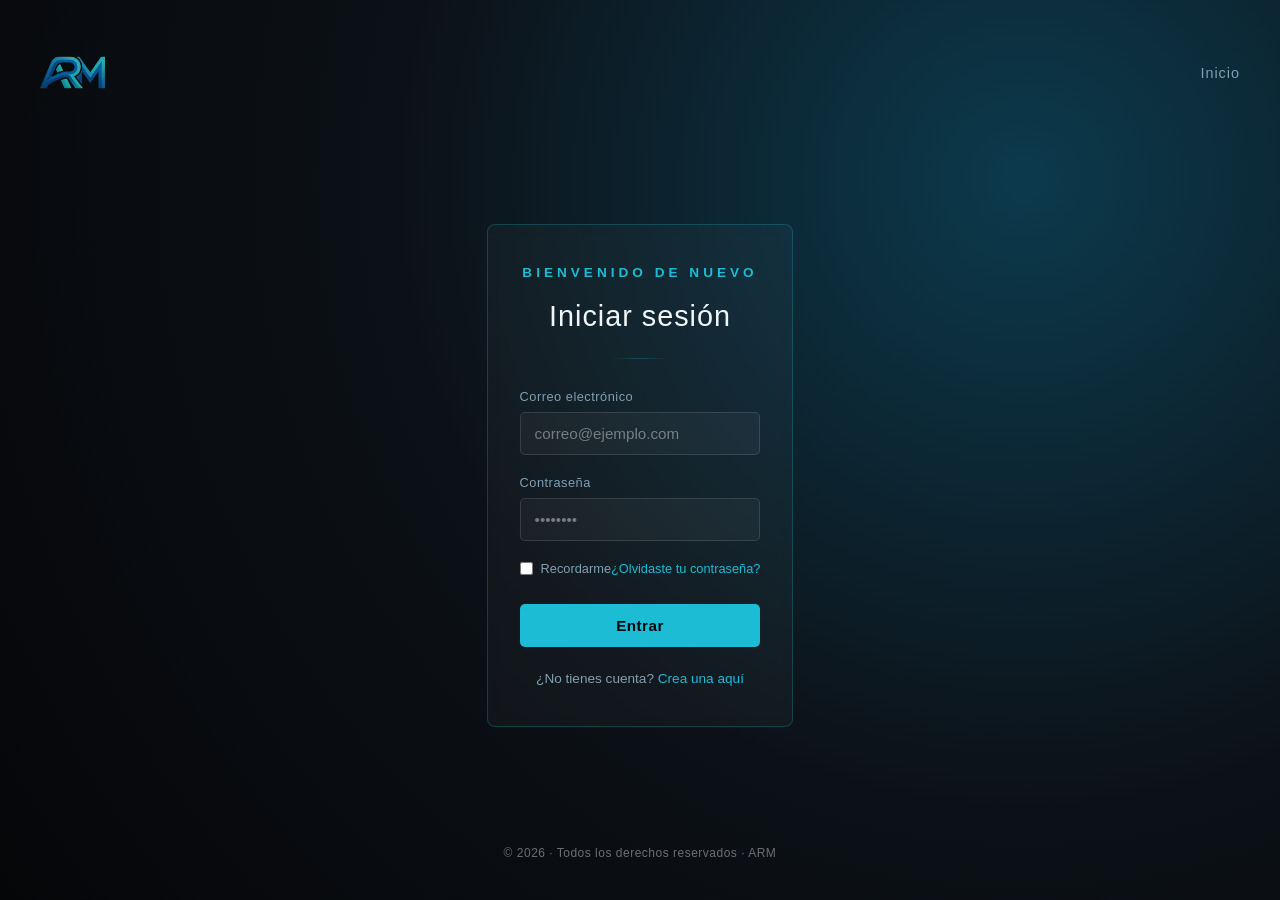
==== login.html @ fc243581 "v1" ====
<!DOCTYPE html>
<html lang="es">

<head>
    <meta charset="UTF-8">
    <meta name="viewport" content="width=device-width, initial-scale=1.0">
    <title>ARM - Iniciar sesión</title>
    <link rel="icon" href="LOGO.png" type="image/x-icon">
    <link rel="stylesheet" href="css/style.css">
    <link rel="stylesheet" href="css/style-login.css">
</head>

<body>

    <header class="header">
        <div class="logo">
            <img src="LOGO.png" alt="Logo ARM" class="logo-image">
        </div>
        <nav class="nav-links">
            <a href="index.html">Inicio</a>
        </nav>
    </header>

    <main class="main-content">
        <div class="login-card">
            <p class="tagline">Bienvenido de nuevo</p>
            <h1 class="title">Iniciar sesión</h1>
            <div class="divider"></div>

            <form action="#" method="post" id="form-login">
                <div class="form-group">
                    <label for="email">Correo electrónico</label>
                    <input type="email" id="email" name="email" placeholder="correo@ejemplo.com" required>
                </div>

                <div class="form-group">
                    <label for="password">Contraseña</label>
                    <input type="password" id="password" name="password" placeholder="••••••••" required>
                </div>

                <div class="form-options">
                    <label class="checkbox-label">
                        <input type="checkbox" name="remember">
                        Recordarme
                    </label>
                    <a href="#">¿Olvidaste tu contraseña?</a>
                </div>

                <button type="submit" class="btn-login">Entrar</button>
            </form>

            <p class="form-footer">¿No tienes cuenta? <a href="register.html">Crea una aquí</a></p>
        </div>
    </main>

    <footer class="footer">
        © 2026 · Todos los derechos reservados · ARM
    </footer>

    <script type="module" src="js/conexion.js"></script>
    <script type="module">
        import { login } from './js/auth.js';

        // Manejar el inicio de sesión
        document.getElementById('form-login').addEventListener('submit', (e) => {
        e.preventDefault();
        const email = document.getElementById('email').value;
        const password = document.getElementById('password').value;
        login(email, password);
        });
    </script>
</body>

</html>
---- css/style.css ----
:root {
    --bg-gradient: radial-gradient(circle at 80% 20%, #0c3a4d 0%, #0c1117 50%, #050608 100%);
    --color-text-white: #ffffff;
    --color-text-light: #f0f6f8;
    --color-text-secondary: #7fa1b5;
    --color-text-accent: #1cbcd4;
    --color-text-muted: rgba(255, 255, 255, 0.4);
    --color-divider: rgba(28, 188, 212, 0.25);
    --font-main: 'Segoe UI', Tahoma, Geneva, Verdana, sans-serif;
    --padding-body: 40px 20px;
    --max-width-header: 1200px;
    --max-width-content: 600px;
    --transition-fade: fadeIn 1.5s ease-out;
}

* {
    margin: 0;
    padding: 0;
    box-sizing: border-box;
}

body {
    font-family: var(--font-main);
    color: var(--color-text-white);
    min-height: 100vh;
    display: flex;
    flex-direction: column;
    justify-content: space-between;
    align-items: center;
    padding: var(--padding-body);
    background: var(--bg-gradient);
    overflow-x: hidden;
}


/* Encabezado / Navegación */

.header {
    width: 100%;
    max-width: var(--max-width-header);
    display: flex;
    justify-content: space-between;
    align-items: center;
    margin-bottom: 40px;
}

.logo {
    display: flex;
    align-items: center;
}

.logo-image {
    width: 65px;
    height: 65px;
    object-fit: contain;
}

.nav-links {
    display: flex;
    gap: 20px;
}

.nav-links a {
    color: var(--color-text-secondary);
    text-decoration: none;
    font-size: 0.9rem;
    letter-spacing: 1px;
    transition: color 0.3s ease;
}

.nav-links a:hover {
    color: var(--color-text-accent);
}


/* Contenido Central */

.main-content {
    text-align: center;
    max-width: var(--max-width-content);
    animation: var(--transition-fade);
    margin: auto 0;
}

.tagline {
    font-size: 0.85rem;
    text-transform: uppercase;
    letter-spacing: 4px;
    color: var(--color-text-accent);
    margin-bottom: 20px;
    font-weight: 600;
}

.title {
    font-size: 2.5rem;
    font-weight: 400;
    letter-spacing: 1px;
    margin-bottom: 25px;
    color: var(--color-text-light);
}

.divider {
    width: 60px;
    height: 1px;
    background: linear-gradient(to right, transparent, var(--color-divider), transparent);
    margin: 0 auto 25px auto;
}

.description {
    font-size: 1rem;
    color: var(--color-text-secondary);
    line-height: 1.6;
    font-weight: 300;
}


/* Pie de página */

.footer {
    font-size: 0.75rem;
    color: var(--color-text-muted);
    letter-spacing: 0.5px;
    margin-top: 40px;
    text-align: center;
    width: 100%;
}

@keyframes fadeIn {
    from {
        opacity: 0;
        transform: translateY(10px);
    }
    to {
        opacity: 1;
        transform: translateY(0);
    }
}

@media (max-width: 600px) {
    .title {
        font-size: 1.8rem;
    }
    .description {
        font-size: 0.9rem;
    }
}
---- css/style-login.css ----
/* Página de inicio de sesión */

.login-card {
    width: 100%;
    max-width: 380px;
    text-align: left;
    animation: var(--transition-fade);
    margin: auto 0;
    background: rgba(255, 255, 255, 0.03);
    border: 1px solid var(--color-divider);
    border-radius: 8px;
    padding: 40px 32px;
    backdrop-filter: blur(6px);
}

.login-card .tagline,
.login-card .title {
    text-align: center;
}

.login-card .title {
    font-size: 1.8rem;
}

.login-card .divider {
    margin-bottom: 30px;
}

.form-group {
    margin-bottom: 20px;
}

.form-group label {
    display: block;
    font-size: 0.8rem;
    letter-spacing: 0.5px;
    color: var(--color-text-secondary);
    margin-bottom: 8px;
}

.form-group input {
    width: 100%;
    padding: 12px 14px;
    font-family: var(--font-main);
    font-size: 0.95rem;
    color: var(--color-text-white);
    background: rgba(255, 255, 255, 0.04);
    border: 1px solid rgba(255, 255, 255, 0.12);
    border-radius: 5px;
    outline: none;
    transition: border-color 0.3s ease, background 0.3s ease;
}

.form-group input::placeholder {
    color: var(--color-text-muted);
}

.form-group input:focus {
    border-color: var(--color-text-accent);
    background: rgba(255, 255, 255, 0.06);
}

.form-options {
    display: flex;
    justify-content: space-between;
    align-items: center;
    margin-bottom: 28px;
    font-size: 0.8rem;
}

.checkbox-label {
    display: flex;
    align-items: center;
    gap: 8px;
    color: var(--color-text-secondary);
    cursor: pointer;
}

.checkbox-label input {
    accent-color: var(--color-text-accent);
}

.form-options a {
    color: var(--color-text-accent);
    text-decoration: none;
}

.form-options a:hover {
    text-decoration: underline;
}

.btn-login {
    width: 100%;
    padding: 13px;
    font-family: var(--font-main);
    font-size: 0.95rem;
    font-weight: 600;
    letter-spacing: 0.5px;
    color: #050608;
    background: var(--color-text-accent);
    border: none;
    border-radius: 5px;
    cursor: pointer;
    transition: opacity 0.3s ease, transform 0.2s ease;
}

.btn-login:hover {
    opacity: 0.9;
    transform: translateY(-1px);
}

.form-footer {
    margin-top: 24px;
    text-align: center;
    font-size: 0.85rem;
    color: var(--color-text-secondary);
}

.form-footer a {
    color: var(--color-text-accent);
    text-decoration: none;
}

.form-footer a:hover {
    text-decoration: underline;
}

@media (max-width: 600px) {
    .title {
        font-size: 1.8rem;
    }
    .description {
        font-size: 0.9rem;
    }
    .login-card {
        padding: 32px 24px;
    }
}
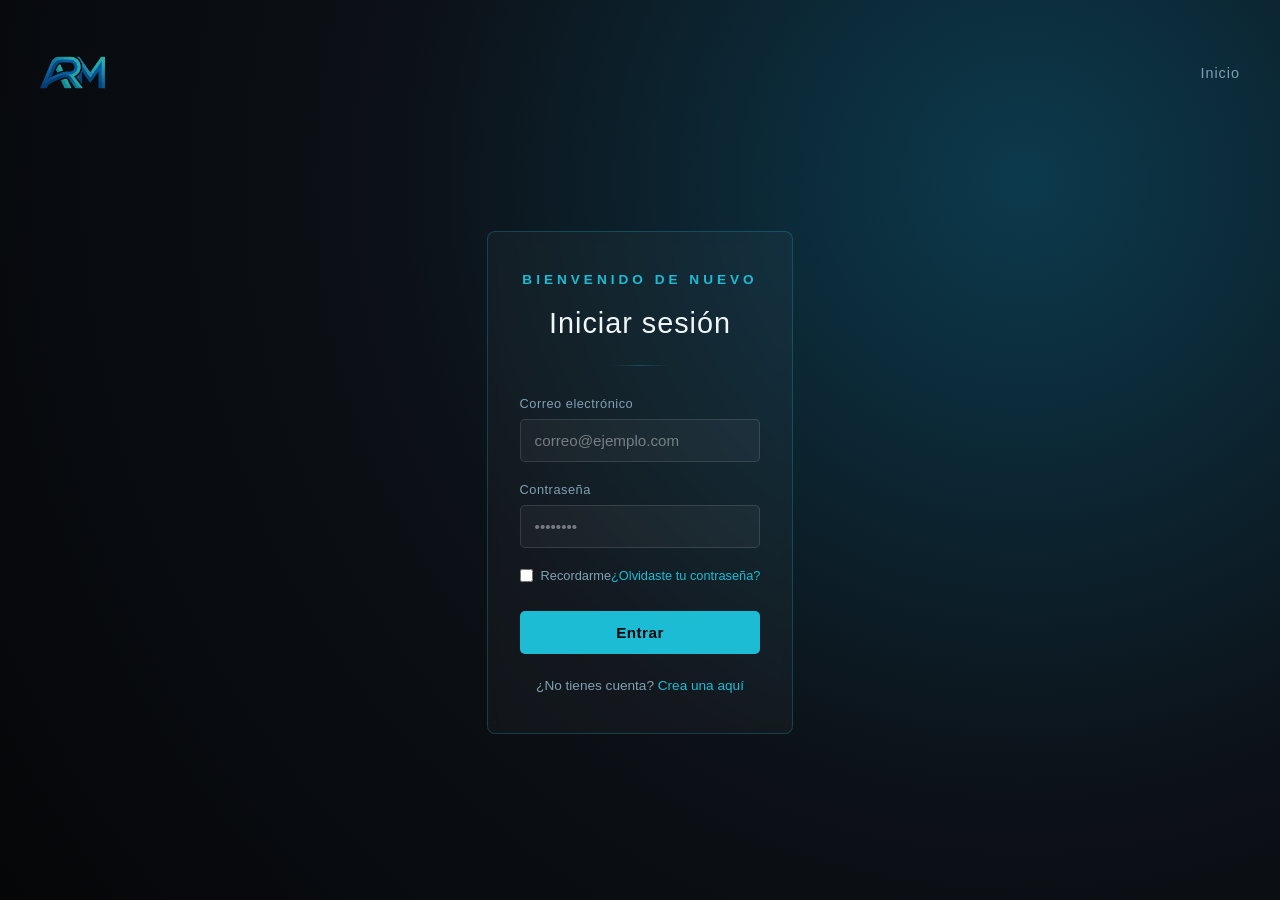
==== commit 709cf03a: "x" ====
--- a/login.html
+++ b/login.html
@@ -54,7 +54,7 @@
     </main>
 
     <footer class="footer">
-        © 2026 · Todos los derechos reservados · ARM
+        
     </footer>
 
     <script type="module" src="js/conexion.js"></script>
